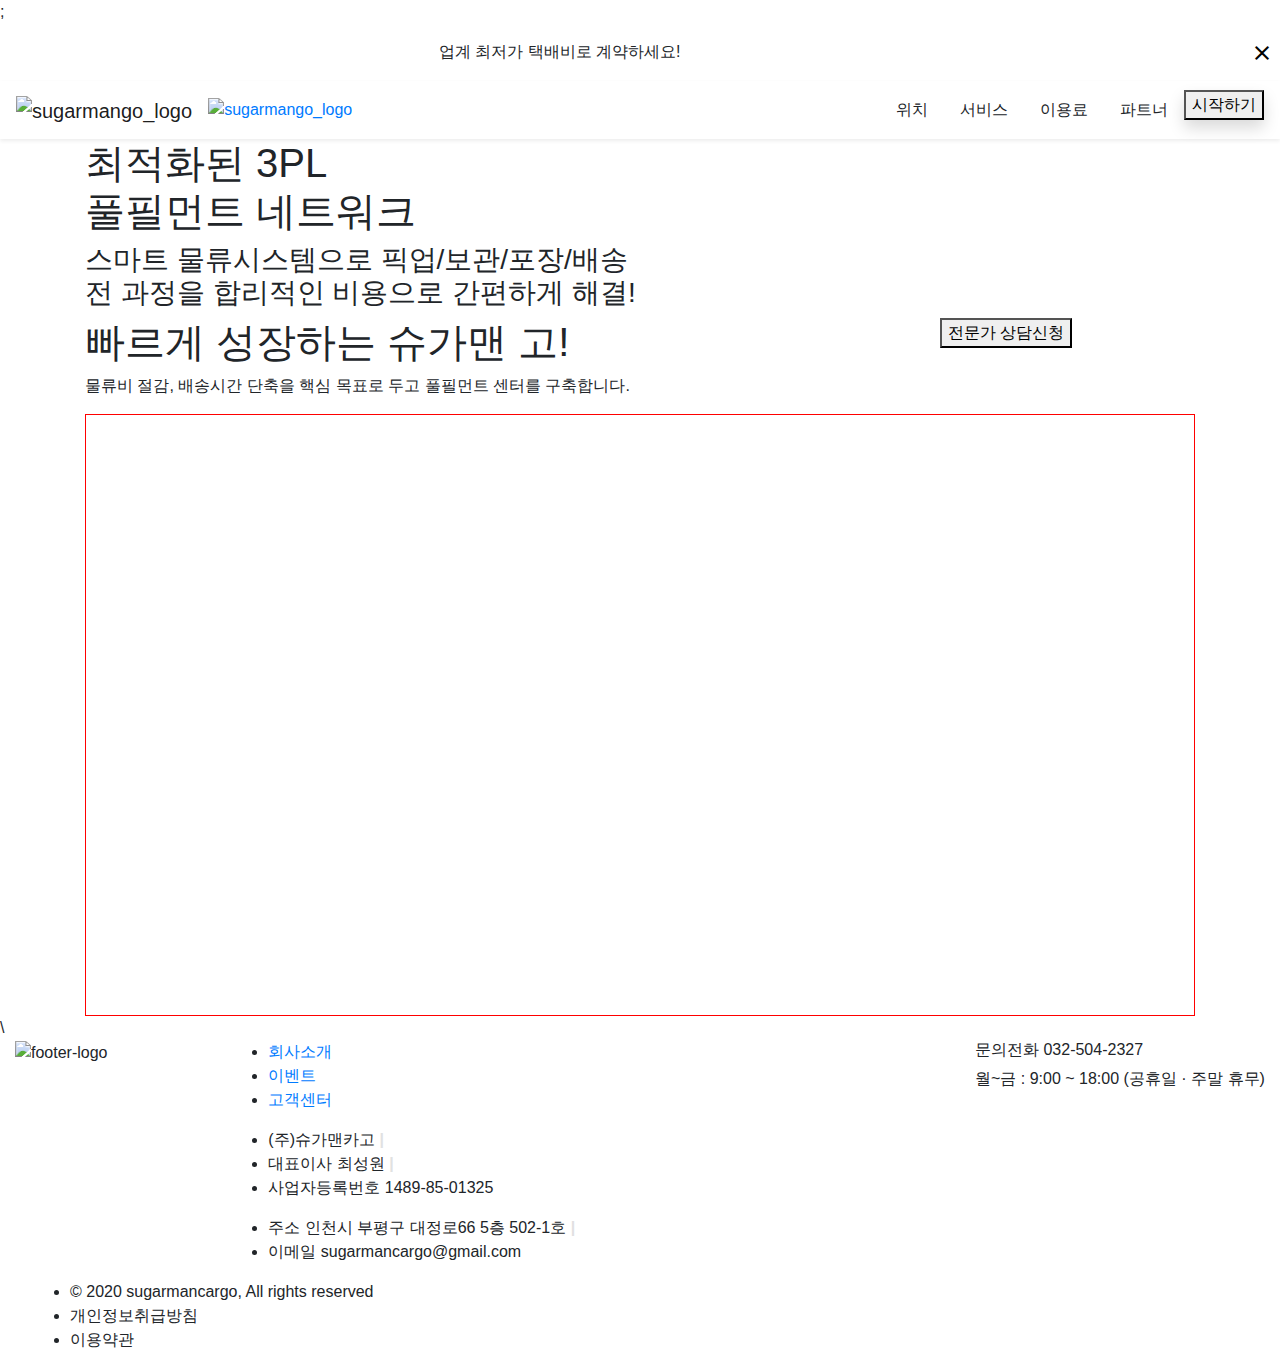
====  location.html @ 25d816b6 "20200820_on" ====
<!DOCTYPE html>
<html lang="ko">

<head>
    <meta charset="UTF-8">
    <meta name="viewport" content="width=device-width, initial-scale=1.0">
    <title>슈가맨 고</title>
    <link rel="stylesheet" href="https://stackpath.bootstrapcdn.com/bootstrap/4.4.1/css/bootstrap.min.css"
        integrity="sha384-Vkoo8x4CGsO3+Hhxv8T/Q5PaXtkKtu6ug5TOeNV6gBiFeWPGFN9MuhOf23Q9Ifjh" crossorigin="anonymous">
    <link href="https://fonts.googleapis.com/icon?family=Material+Icons" rel="stylesheet">
    <link href="https://fonts.googleapis.com/css2?family=Noto+Sans+KR:wght@100;300;400;500;700;900&display=swap"
        rel="stylesheet">

    <script src="https://code.jquery.com/jquery-3.5.1.min.js"
        integrity="sha256-9/aliU8dGd2tb6OSsuzixeV4y/faTqgFtohetphbbj0=" crossorigin="anonymous"></script>;

</head>

<body>
    <!-- 이벤트 띠배너 -->
    <div class="event-banner d-flex pt-3 pb-2">
        <div class="container-fluid">
            <div class="row">
                <div class="flex-fill text-center event-text">
                    <span class="mr-1">업계 최저가 택배비로 계약하세요!</span>
                    <span><a><u style="color: #fff; font-weight: 500;">자세히 알아보기</u></a></span>
                </div>
                <button class="event-banner-btn" style="border-style: none; background: transparent;">
                    <span class="material-icons ml-auto" style="cursor: pointer;">close</span>
                </button>
            </div>
        </div>
    </div>

    <!-- nav -->
    <div class="navbar-wrap  scroll-nav shadow-sm top-nav">
        <nav class="navbar navbar-expand-lg navbar-light pt-2 pb-2">
            <a class="navbar-brand logo-w" href="./index.html"><img src="" alt="sugarmango_logo"></a>
            <a class="scroll-nav logo-r" href="./index.html"><img src="" alt="sugarmango_logo" class="main-logo"></a>

            <button class="navbar-toggler mobile-menu-place toggle-mobile-menu" type="button">
                <span class="navbar-toggler-icon"></span>
            </button>

            <div class="collapse navbar-collapse" id="navbarNav">
                <ul class="nav ml-auto">
                    <li class="nav-item">
                        <a class="nav-link">위치</a>
                    </li>
                    <li class="nav-item">
                        <a class="nav-link">서비스</a>
                    </li>
                    <li class="nav-item">
                        <a class="nav-link">이용료</a>
                    </li>
                    <li class="nav-item">
                        <a class="nav-link">파트너</a>
                    </li>
                    <li class="nav-item">
                        <button type="button" class="nav-bar-btn shadow"
                            onclick="location.href='./visit.html' ">시작하기</button>
                    </li>
                </ul>
            </div>
        </nav>
    </div>



    <!-- 메인배너 -->
    <div class="main-banner-wrap d-flex align-items-center">
        <div class="container main-container">
            <div class="row">
                <div class="col">
                    <div class="text-box">
                        <h1 class="main-banner-subtext">최적화된 3PL<br />풀필먼트 네트워크</h1>
                        <h3 class="main-banner-text">스마트 물류시스템으로 픽업/보관/포장/배송<br /> 전 과정을 합리적인 비용으로 간편하게 해결!</h3>
                    </div>
                </div>
            </div>
        </div>
    </div>

    <section>
        <div class="container">
            <div class="row">
                <div class="col-md-9">
                    <h1>빠르게 성장하는 슈가맨 고!</h1>
                    <p>물류비 절감, 배송시간 단축을 핵심 목표로 두고 풀필먼트 센터를 구축합니다.</p>
                </div>
                <div class="col-md-3">
                    <button>전문가 상담신청</button>
                </div>
                <div class="col-md-12">
                    <div id="map" style="width:100%;height:602px; border: 1px solid red;"></div>
                </div>
            </div>
        </div>
    </section>

    \
    <!-- 푸터 -->
    <section class="content-section bg-footer footer-t footer ">
        <div class="container-fluid main-container">
            <div class="row">
                <div class="col-lg-2">
                    <img class="footer-logo" src="./assets/img/footer_logo.png" alt="footer-logo">
                </div>
                <div class="col-lg-7 footer-con">
                    <ul class="footer-con-1">
                        <li>
                            <span><a href="./about.html">회사소개</a></span>
                        </li>
                        <li>
                            <span><a href="./event.html">이벤트</a></span>
                        </li>
                        <li>
                            <span><a href="./faq.html">고객센터</a></span>
                        </li>
                    </ul>
                    <ul class="footer-con-2">
                        <li>
                            <span>(주)슈가맨카고</span><strong style="color: #e1e1e1"> | </strong>
                        </li>
                        <li>
                            <span>대표이사 </span> 최성원
                            <strong style="color: #e1e1e1"> | </strong>
                        </li>
                        <li>
                            <span>사업자등록번호
                            </span>1489-85-01325
                        </li>
                    </ul>
                    <ul class="footer-con-3">
                        <li>
                            <span>주소
                            </span>인천시 부평구 대정로66 5층 502-1호
                            <strong style="color: #e1e1e1"> | </strong>
                        </li>
                        <li>
                            <span>
                                이메일
                            </span>sugarmancargo@gmail.com
                        </li>
                    </ul>
                </div>

                <div class="col-lg-3">
                    <div class="footer-right">
                        <h6>문의전화 032-504-2327</h6>
                        <p>월~금 : 9:00 ~ 18:00 (공휴일 · 주말 휴무)</p>
                    </div>
                </div>
            </div>
        </div>
        </div>


        <div class="footer-m footer container-fluid p-0">
            <div class="footer-line"></div>
        </div>

        <div class="col-md-12 footer ">
            <div class="container-fluid main-container footer-bottom">
                <ul>
                    <li>© 2020 sugarmancargo, All rights reserved</li>
                    <li>개인정보취급방침</li>
                    <li>이용약관</li>
                </ul>
            </div>
    </section>


    <!-- kakao map -->
    <script type="text/javascript"
        src="//dapi.kakao.com/v2/maps/sdk.js?appkey=95211038176c8b43a1fc3d12e01aed54"></script>

    <script>
        var mapContainer = document.getElementById('map'), // 지도를 표시할 div 
            mapOption = {
                center: new kakao.maps.LatLng(37.52536, 126.84325), // 지도의 중심좌표
                level: 8, // 지도의 확대 레벨
                mapTypeId: kakao.maps.MapTypeId.ROADMAP // 지도종류
            };

        // 지도를 생성한다 
        var map = new kakao.maps.Map(mapContainer, mapOption);

        // 마우스 휠과 모바일 터치를 이용한 지도 확대, 축소를 막는다
        map.setZoomable(false);

        // 지도에 확대 축소 컨트롤을 생성한다
        var zoomControl = new kakao.maps.ZoomControl();

        // 지도의 우측에 확대 축소 컨트롤을 추가한다
        map.addControl(zoomControl, kakao.maps.ControlPosition.RIGHT);

        // 마커를 표시할 위치와 title 객체 배열입니다 
        var positions = [
            {
                title: '부천 상동점 1호점',
                latlng: new kakao.maps.LatLng(37.5077606, 126.7500733)
            },
            {
                title: '부천 상동점 2호점',
                latlng: new kakao.maps.LatLng(37.5074377, 126.7530217)
            },
            {
                title: '인천 갈산점 4호점',
                latlng: new kakao.maps.LatLng(37.5171565, 126.7220364)
            },
            {
                title: '부천 신중동점 5호점',
                latlng: new kakao.maps.LatLng(37.5015499, 126.773108)
            },
            {
                title: '부천 송내점 6호점',
                latlng: new kakao.maps.LatLng(37.4893739, 126.7518249)
            },
            {
                title: '서울 역삼역점 7호점',
                latlng: new kakao.maps.LatLng(37.4769454, 127.0457478)
            },
            {
                title: '인천 부평점 8호점',
                latlng: new kakao.maps.LatLng(37.4939399999999, 126.7257229)
            },
            {
                title: '서울 가산디지털단지점 9호점',
                latlng: new kakao.maps.LatLng(37.4793464, 126.8768097)
            },
            {
                title: '안양 범계점 10호점',
                latlng: new kakao.maps.LatLng(37.3922613, 126.9565033)
            },
            {
                title: '인천 계산점 11호점',
                latlng: new kakao.maps.LatLng(37.5351655, 126.7368001)
            },
            {
                title: '안산 중앙역점 12호점',
                latlng: new kakao.maps.LatLng(37.3188958, 126.8348793)
            },
            {
                title: '서울 군자역점 13호점',
                latlng: new kakao.maps.LatLng(37.5573745, 127.0775832)
            }
        ];

        // 마커 이미지의 이미지 주소입니다
        var imageSrc = "https://t1.daumcdn.net/localimg/localimages/07/mapapidoc/markerStar.png";

        for (var i = 0; i < positions.length; i++) {

            // 마커 이미지의 이미지 크기 입니다
            var imageSize = new kakao.maps.Size(24, 35);
            // 마커 이미지를 생성합니다    
            var markerImage = new kakao.maps.MarkerImage(imageSrc, imageSize);
            // 마커를 생성합니다
            var marker = new kakao.maps.Marker({
                map: map, // 마커를 표시할 지도
                position: positions[i].latlng, // 마커를 표시할 위치
                title: positions[i].title, // 마커의 타이틀, 마커에 마우스를 올리면 타이틀이 표시됩니다
                image: markerImage // 마커 이미지 
            });
        }

    </script>



</body>

</html>
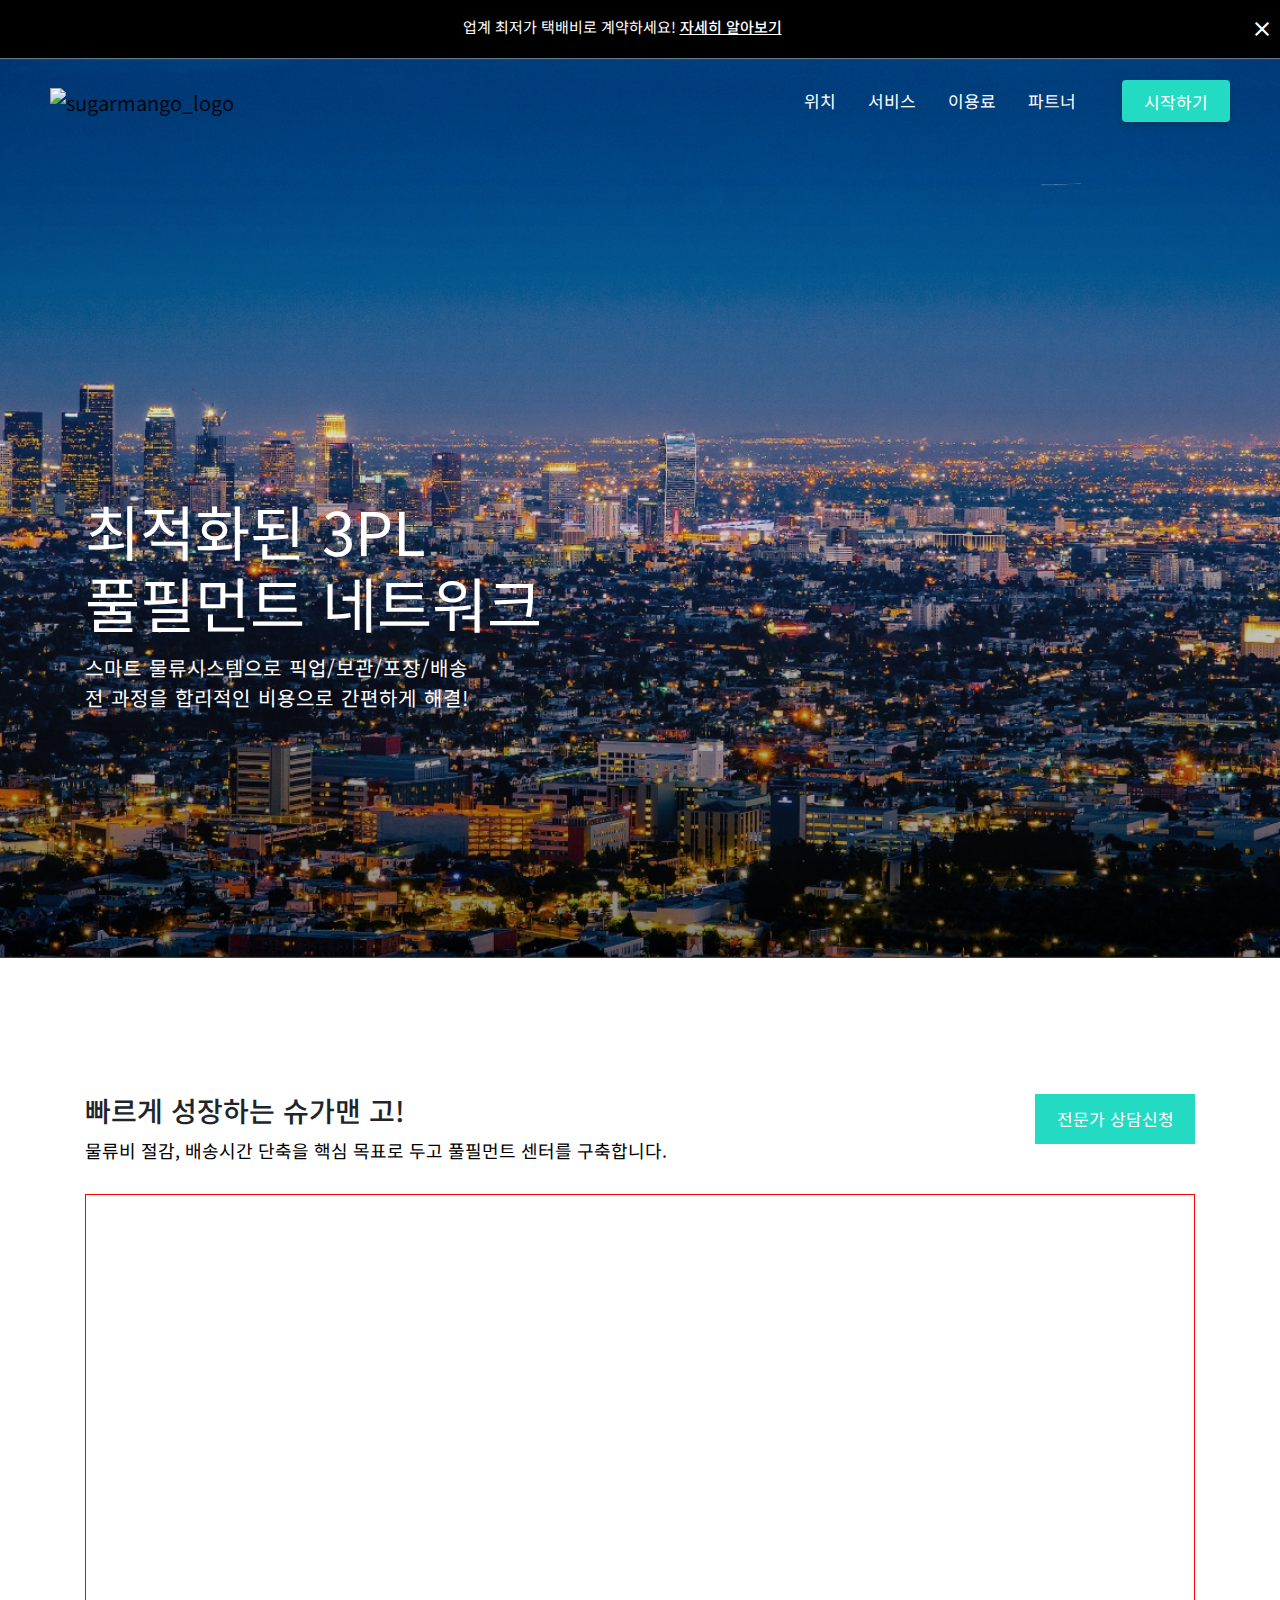
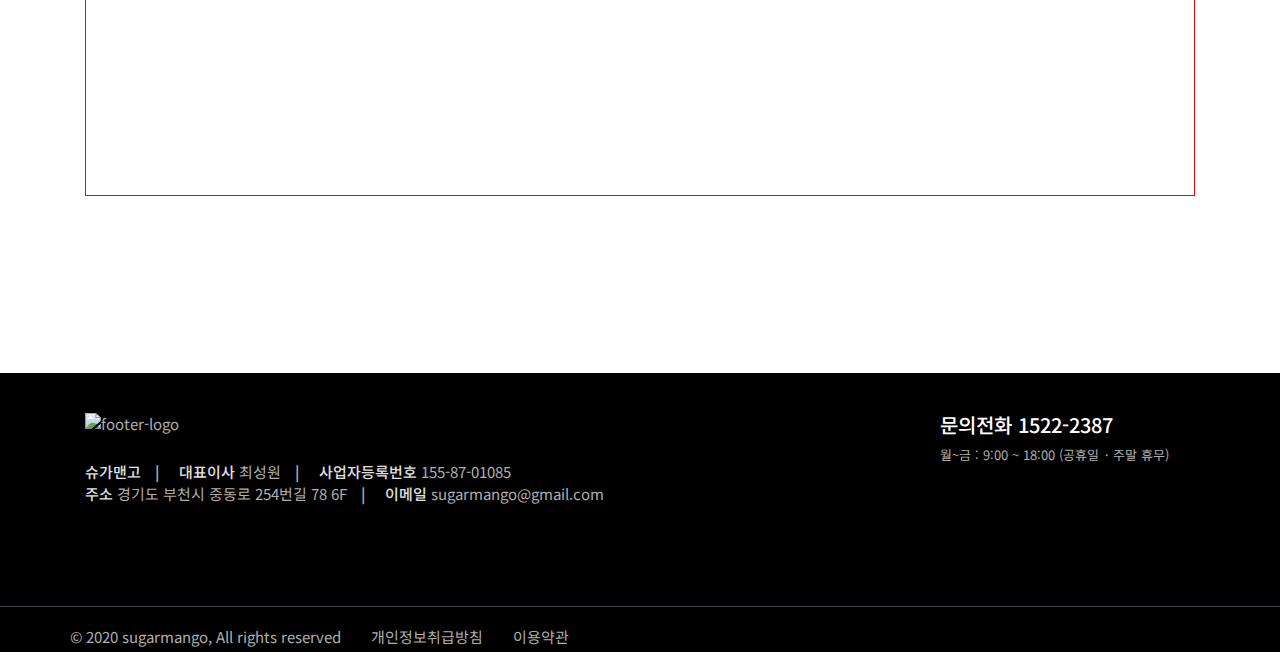
==== commit be9dc1ec: "20200821_on" ====
--- a/ location.html
+++ b/ location.html
@@ -10,9 +10,11 @@
     <link href="https://fonts.googleapis.com/icon?family=Material+Icons" rel="stylesheet">
     <link href="https://fonts.googleapis.com/css2?family=Noto+Sans+KR:wght@100;300;400;500;700;900&display=swap"
         rel="stylesheet">
+    <link rel="stylesheet" href="./assets/css/style.css">
+    <link rel="stylesheet" href="./assets/css/media.css">
 
     <script src="https://code.jquery.com/jquery-3.5.1.min.js"
-        integrity="sha256-9/aliU8dGd2tb6OSsuzixeV4y/faTqgFtohetphbbj0=" crossorigin="anonymous"></script>;
+        integrity="sha256-9/aliU8dGd2tb6OSsuzixeV4y/faTqgFtohetphbbj0=" crossorigin="anonymous"></script>
 
 </head>
 
@@ -22,11 +24,11 @@
         <div class="container-fluid">
             <div class="row">
                 <div class="flex-fill text-center event-text">
-                    <span class="mr-1">업계 최저가 택배비로 계약하세요!</span>
+                    <span>업계 최저가 택배비로 계약하세요!</span>
                     <span><a><u style="color: #fff; font-weight: 500;">자세히 알아보기</u></a></span>
                 </div>
                 <button class="event-banner-btn" style="border-style: none; background: transparent;">
-                    <span class="material-icons ml-auto" style="cursor: pointer;">close</span>
+                    <span class="material-icons ml-auto" style="cursor: pointer; color: #fff;">close</span>
                 </button>
             </div>
         </div>
@@ -36,7 +38,7 @@
     <div class="navbar-wrap  scroll-nav shadow-sm top-nav">
         <nav class="navbar navbar-expand-lg navbar-light pt-2 pb-2">
             <a class="navbar-brand logo-w" href="./index.html"><img src="" alt="sugarmango_logo"></a>
-            <a class="scroll-nav logo-r" href="./index.html"><img src="" alt="sugarmango_logo" class="main-logo"></a>
+            <!-- <a class="scroll-nav logo-r" href="./index.html"><img src="" alt="sugarmango_logo" class="main-logo"></a> -->
 
             <button class="navbar-toggler mobile-menu-place toggle-mobile-menu" type="button">
                 <span class="navbar-toggler-icon"></span>
@@ -45,20 +47,19 @@
             <div class="collapse navbar-collapse" id="navbarNav">
                 <ul class="nav ml-auto">
                     <li class="nav-item">
-                        <a class="nav-link">위치</a>
-                    </li>
-                    <li class="nav-item">
-                        <a class="nav-link">서비스</a>
-                    </li>
-                    <li class="nav-item">
-                        <a class="nav-link">이용료</a>
-                    </li>
-                    <li class="nav-item">
-                        <a class="nav-link">파트너</a>
-                    </li>
-                    <li class="nav-item">
-                        <button type="button" class="nav-bar-btn shadow"
-                            onclick="location.href='./visit.html' ">시작하기</button>
+                        <a class="nav-link" style="color:#fff;">위치</a>
+                    </li>
+                    <li class="nav-item">
+                        <a class="nav-link" style="color:#fff;">서비스</a>
+                    </li>
+                    <li class="nav-item">
+                        <a class="nav-link" style="color:#fff;">이용료</a>
+                    </li>
+                    <li class="nav-item">
+                        <a class="nav-link" style="color:#fff;">파트너</a>
+                    </li>
+                    <li class="nav-item">
+                        <button type="button" class="nav-bar-btn" onclick="location.href='./visit.html' ">시작하기</button>
                     </li>
                 </ul>
             </div>
@@ -68,27 +69,27 @@
 
 
     <!-- 메인배너 -->
-    <div class="main-banner-wrap d-flex align-items-center">
+    <div class="main-banner-wrap location-banner-wrap d-flex align-items-center">
         <div class="container main-container">
             <div class="row">
                 <div class="col">
-                    <div class="text-box">
-                        <h1 class="main-banner-subtext">최적화된 3PL<br />풀필먼트 네트워크</h1>
-                        <h3 class="main-banner-text">스마트 물류시스템으로 픽업/보관/포장/배송<br /> 전 과정을 합리적인 비용으로 간편하게 해결!</h3>
+                    <div class="text-box location-text-box">
+                        <h1 class="location-banner-subtext">최적화된 3PL<br />풀필먼트 네트워크</h1>
+                        <h3 class="location-banner-text">스마트 물류시스템으로 픽업/보관/포장/배송<br /> 전 과정을 합리적인 비용으로 간편하게 해결!</h3>
                     </div>
                 </div>
             </div>
         </div>
     </div>
 
-    <section>
+    <section class="location-con">
         <div class="container">
             <div class="row">
-                <div class="col-md-9">
+                <div class="col-md-9 location-con-text">
                     <h1>빠르게 성장하는 슈가맨 고!</h1>
                     <p>물류비 절감, 배송시간 단축을 핵심 목표로 두고 풀필먼트 센터를 구축합니다.</p>
                 </div>
-                <div class="col-md-3">
+                <div class="col-md-3 location-con-btn">
                     <button>전문가 상담신청</button>
                 </div>
                 <div class="col-md-12">
@@ -98,56 +99,51 @@
         </div>
     </section>
 
-    \
+
     <!-- 푸터 -->
     <section class="content-section bg-footer footer-t footer ">
-        <div class="container-fluid main-container">
-            <div class="row">
-                <div class="col-lg-2">
-                    <img class="footer-logo" src="./assets/img/footer_logo.png" alt="footer-logo">
-                </div>
-                <div class="col-lg-7 footer-con">
-                    <ul class="footer-con-1">
-                        <li>
-                            <span><a href="./about.html">회사소개</a></span>
-                        </li>
-                        <li>
-                            <span><a href="./event.html">이벤트</a></span>
-                        </li>
-                        <li>
-                            <span><a href="./faq.html">고객센터</a></span>
-                        </li>
-                    </ul>
-                    <ul class="footer-con-2">
-                        <li>
-                            <span>(주)슈가맨카고</span><strong style="color: #e1e1e1"> | </strong>
-                        </li>
-                        <li>
-                            <span>대표이사 </span> 최성원
-                            <strong style="color: #e1e1e1"> | </strong>
-                        </li>
-                        <li>
-                            <span>사업자등록번호
-                            </span>1489-85-01325
-                        </li>
-                    </ul>
-                    <ul class="footer-con-3">
-                        <li>
-                            <span>주소
-                            </span>인천시 부평구 대정로66 5층 502-1호
-                            <strong style="color: #e1e1e1"> | </strong>
-                        </li>
-                        <li>
-                            <span>
-                                이메일
-                            </span>sugarmancargo@gmail.com
-                        </li>
-                    </ul>
+        <div class="container main-container">
+            <div class="row">
+                <div class="col-lg-9">
+                    <div class="row">
+                        <div class="col-12"><img class="footer-logo" src="./assets/img/footer_logo.png"
+                                alt="footer-logo"></div>
+                        <div class="col-12">
+                            <ul class="footer-con-2">
+                                <li>
+                                    <span>슈가맨고</span><strong class="line-1" style="color: #AEAEAE; margin-right: 20px;">
+                                        | </strong>
+                                </li>
+                                <li>
+                                    <span>대표이사 </span> 최성원
+                                    <strong class="line-2" style="color: #AEAEAE; margin-right: 20px;"> | </strong>
+                                </li>
+                                <li>
+                                    <span>사업자등록번호
+                                    </span>155-87-01085
+                                </li>
+                            </ul>
+                        </div>
+                        <div class="col-12">
+                            <ul class="footer-con-3">
+                                <li>
+                                    <span>주소
+                                    </span>경기도 부천시 중동로 254번길 78 6F
+                                    <strong class="line-3" style="color: #AEAEAE; margin-right: 20px;"> | </strong>
+                                </li>
+                                <li>
+                                    <span>
+                                        이메일
+                                    </span>sugarmango@gmail.com
+                                </li>
+                            </ul>
+                        </div>
+                    </div>
                 </div>
 
                 <div class="col-lg-3">
                     <div class="footer-right">
-                        <h6>문의전화 032-504-2327</h6>
+                        <h6 style="font-size:20px; color:#fff;">문의전화 1522-2387</h6>
                         <p>월~금 : 9:00 ~ 18:00 (공휴일 · 주말 휴무)</p>
                     </div>
                 </div>
@@ -161,14 +157,15 @@
         </div>
 
         <div class="col-md-12 footer ">
-            <div class="container-fluid main-container footer-bottom">
+            <div class="container main-container footer-bottom">
                 <ul>
-                    <li>© 2020 sugarmancargo, All rights reserved</li>
+                    <li>© 2020 sugarmango, All rights reserved</li>
                     <li>개인정보취급방침</li>
                     <li>이용약관</li>
                 </ul>
             </div>
     </section>
+
 
 
     <!-- kakao map -->
--- a/assets/css/style.css
+++ b/assets/css/style.css
@@ -0,0 +1,580 @@
+@import url('https://fonts.googleapis.com/css2?family=Noto+Sans+KR:wght@100;300;400;500;700;900&family=Poppins:wght@200;300;400;500;600;700;800;900&display=swap');
+
+body {
+  font-family: 'Noto Sans KR', sans-serif;
+}
+
+body *{
+  word-break: keep-all !important;
+}
+
+*:focus {
+  outline: none !important
+}
+
+a:hover {
+  text-decoration: none;
+}
+
+button:focus {
+  outline: 0;
+  box-shadow: none;
+}
+
+ul {
+  list-style: none;
+}
+
+.main-logo{
+  width: 120px !important;
+  height: 50px;
+}
+
+
+/* 메인페이지 메인배너 */
+.main-banner-wrap {
+  background-image: url(../img/main_banner_shadow.jpg);
+  background-repeat: no-repeat;
+  background-position: center;
+  background-size: cover;
+  height: 100vh;
+  margin-top: -85px;
+}
+
+/* 탑 띠배너 */
+.event-banner {
+  background-color: #000000;
+  color: #fff;
+  cursor: pointer;
+  font-size: 15px;
+  z-index: 999;
+  height: 60px;
+  font-weight: 400;
+}
+
+/* nav */
+.navbar-wrap {
+  background: transparent;
+}
+ .navbar{
+  padding: 20px 50px !important;
+ }
+
+ .navbar .nav-item .nav-link{
+   font-size: 17px;
+ }
+
+ .nav-item .nav-bar-btn{
+   width: 108px;
+   height: 42px;
+   background: #23DBC2;
+   border-style: none;
+   color: #fff;
+   border-radius: 4px;
+   box-shadow: 0px 3px 6px #00000029;
+   font-size: 17px;
+   margin-left: 30px;
+ }
+
+ .main-nav-btn{
+   width: 108px;
+   height: 42px;
+   background: #23DBC2;
+   border-radius: 4px;
+   border-style: none;
+   box-shadow: 0px 3px 6px #00000029;
+   color: #fff;
+   font-size: 17px;
+   margin-left: 20px;
+ }
+
+ /* 메인 베너 */
+ .main-banner-subtext{
+   font-size: 25px;
+   font-weight: 400;
+ }
+
+ .main-banner-text{
+   font-size: 50px;
+   font-weight: 500;
+ }
+
+ .main-banner-btn{
+   width: 144px;
+   height: 50px;
+   border-radius: 2px;
+   background: #23DBC2;
+   color: #fff;
+   border-style: none;
+   text-align: center;
+   font-size: 17px;
+   margin-top: 30px;
+ }
+ 
+ .main-process-sec{
+   padding-top: 130px;
+ }
+
+ .main-process-sec p {
+   text-align: center;
+   font-size: 20px;
+   color: #bdbdbd;
+ }
+
+ .main-process-sec h3{
+   text-align: center;
+   font-size: 28px;
+   color: #000;
+   margin-bottom: 50px;
+ }
+
+ .main-process-sec .process-text{
+   text-align: center;
+ }
+
+ .main-process-sec .process-text .number{
+   font-size: 14px;
+   color: #fff;
+   width: 24px;
+   height: 24px;
+   background: #000;
+   border-radius: 50%;
+   margin: 0 auto;
+   display: inline-block;
+   position: relative;
+   top: -3px;
+ }
+
+ .main-process-sec .process-text .process-subject{
+   text-align: center;
+   margin-top: 20px;
+ }
+
+ .main-process-sec .process-text span{
+   display: inline-block;
+   font-size: 20px;
+   margin-left: 5px;
+ }
+
+ .main-process-sec .process-text p{
+   font-size: 17px;
+   color: #333;
+   margin-top: 5px;
+   margin-bottom: 170px;
+ }
+
+ .main-process-sec .process-text img{
+   max-width: 210px;
+   width: 100%;
+ }
+
+ .main-img-sec .main-img img{
+  box-shadow: -10px 10px #00000029;
+  max-width: 665px;
+  width: 100%;
+ }
+
+ .main-img-sec .main-img{
+   padding-bottom: 30px;
+ }
+
+ .main-img-sec .main-text{
+  padding-left: 50px;
+  font-size: 32px;
+  display: flex;
+  flex-direction: column;
+  justify-content: center;
+ }
+
+ .main-img-sec .main-text span{
+   font-weight: bold;
+ }
+
+ .main-img-sec .main-text .main-text-con{
+   z-index: 99;
+ }
+
+ .main-img-sec .main-text img{
+   width: 106px;
+   height: 95px;
+   position: absolute;
+   top: 80px;
+   right: 60px;
+   z-index: 9;
+ }
+
+ .main-btn-sec{
+   padding-top: 140px;
+   margin-bottom: 100px;
+ }
+
+ .main-btn-sec .main-text{
+  display: flex;
+  flex-direction: column;
+  justify-content: center;
+  font-size: 28px;
+  padding-bottom: 50px;
+ }
+
+ .main-btn-sec .main-text-con p{
+   font-size: 20px;
+  font-weight: 00;
+  margin-top: 15px;
+ }
+
+ .main-btn-sec .main-text button{
+   width: 160px;
+   height: 50px;
+   background: #23DBC2;
+   color: #fff;
+   border-style: none;
+   margin-top: 20px;
+   font-size: 17px;
+ }
+
+ .main-btn-sec img{
+   width: 100%;
+   max-width: 523px;
+ }
+
+ /* footer */
+
+.footer{
+  background-color: #000;
+  color: #AEAEAE;
+  font-weight: 400;
+  font-size: 15px;
+  word-break: keep-all;
+}
+
+.footer-t{
+  padding-top: 40px;
+}
+
+.footer a:hover{
+  text-decoration-line: none;
+}
+
+.footer .footer-logo{
+  width: 130px;
+  margin-bottom: 25px;
+}
+
+.footer .footer-con-2 span{
+  font-size: 15px;
+  font-weight: 500;
+  color: #E1E1E1;
+}
+
+.footer .footer-con-3 span{
+  font-size: 15px;
+  font-weight: 500;
+  color: #E1E1E1;
+}
+
+.footer .footer-con-3{
+  margin-bottom: 123px;
+}
+
+.footer-con-2 strong{
+  margin-left: 10px;
+}
+
+.footer-con-3 strong{
+  margin-left: 10px;
+}
+
+
+.footer .footer-con-3 li:nth-child(2){
+  margin-right: 0;
+}
+
+.footer .footer-right h6{
+  font-size: 1.25rem;
+}
+
+.footer .footer-right p{
+  font-size: 0.8125rem;
+}
+
+.footer-m .footer-line {
+  height: 10px;
+  border-top: 1px solid #40454E;
+  width: 100% !important;
+
+}
+
+.footer ul li {
+  float: left;
+}
+
+.footer ul{
+  padding-left: 0 !important;
+}
+
+
+.footer .footer-bottom{
+  bottom: 0;
+  margin: 0 auto !important;
+  padding: 10px 0 10px 0 !important;
+}
+
+.footer .footer-bottom-text{
+  display: inline-block;
+  padding: 0 !important;
+  margin-top: 10px;
+
+}
+
+
+.footer .footer-bottom ul li{
+  margin-right: 30px;
+}
+
+.footer .col-md-6{
+  font-size: 0.8125rem;
+}
+
+.main-kakao-map{
+  padding: 0px !important;
+}
+
+
+/* 서비스 페이지 */
+.service-wrap1 {
+  padding-bottom: 180px;
+}
+
+.service-banner {
+  max-width: 570px;
+  max-height: 100%;
+}
+
+.ft-50 {
+  font-size: 50px;
+  margin-bottom: 15px;
+}
+
+.ft-50 .mint-txt {
+  color: #23DBC2;
+}
+
+.s-mainbox {
+  width: 100%;
+  margin: 110px auto;
+}
+
+.service-maintxt {
+  font-size: 20px;
+}
+
+.service-wrap2 {
+  text-align: center;
+  padding-bottom: 200px;
+}
+
+.service-wrap2 .process-eng {
+  font-size: 20px;
+  color: #BDBDBD;
+  margin-bottom: 5px;
+}
+
+.service-wrap2 .process-kor {
+  font-size: 28px;
+  margin-bottom: 0;
+  font-weight: 500;
+}
+
+.step-line {
+  width: 70%;
+  height: 0px;
+  border: 1px dashed #E1E1E1;
+  margin: 0 auto;
+  position: relative;
+  top: 118px;
+}
+
+.step-circle {
+  width: 110px;
+  height: 110px;
+  border: 1.5px solid #E1E1E1;
+  background-color: #ffffff;
+  border-radius: 50%;
+  font-size: 30px;
+  font-weight: 600;
+  font-family: 'Poppins', sans-serif;
+  padding: 32px 0px;
+  margin: 60px auto 20px;
+}
+
+.mint-span {
+  font-family: 'Poppins', sans-serif;
+  color: #23DBC2;
+  font-size: 20px;
+  font-weight: 600;
+}
+
+.step-txt {
+  margin-top: 7px;
+  font-size: 18px;
+  font-weight: 500;
+  margin-bottom: 0;
+}
+
+.service-wrap3 {
+  margin-bottom: 224px;
+}
+
+.service3-img {
+  background: url('../img/sugarmanwork@2x.jpg');
+  width: 665px;
+  height: 430px;
+  background-repeat: no-repeat;
+  background-size: cover;
+  max-width: 665px;
+  max-height: 430px;
+  position: relative;
+  bottom: 20px;
+  left: 20px;
+}
+
+.img-shadow {
+  width: 665px;
+  height: 430px;
+  background-color: #EEEEEE;
+}
+
+.service-wrap3 h3 {
+  margin-top: 120px;
+  font-size: 32px;
+  line-height: 50px;
+  position: relative;
+  z-index: 1;
+}
+
+.service-wrap3 span {
+  font-weight: 600;
+}
+
+.service-wrap3 img {
+  max-width: 106px;
+  max-height: 95px;
+  position: absolute;
+  right: 0;
+  top: 16%;
+  z-index: 0;
+}
+
+/* 이용료 페이지 */
+.price-wrap1 {
+  padding-bottom: 130px;
+}
+
+.p-mainbox {
+  width: 100%;
+  margin: 110px auto;
+}
+
+.p-mainbox .ft-50 {
+  margin-bottom: 15px;
+}
+
+.price-maintxt {
+  font-size: 20px;
+}
+
+.img-shadow1 {
+  width: 644px;
+  height: 450px;
+  background-color: #EEEEEE;
+}
+
+.price-img {
+  background: url('../img/banner-1@2x.jpg');
+  width: 644px;
+  height: 450px;
+  background-repeat: no-repeat;
+  background-size: cover;
+  max-width: 644px;
+  max-height: 450px;
+  position: relative;
+  bottom: 20px;
+  right: 20px;
+}
+
+.price-wrap2 {
+  padding-bottom: 145px;
+}
+
+.profile-area img {
+  width: 60px;
+  height: 60px;
+  border-radius: 50%;
+  margin-right: 15px;
+  opacity: 0.5;
+  margin-bottom: 25px;
+}
+
+.active {
+  border: 2px solid #23DBC2;
+  opacity: 1 !important;
+}
+
+.price-wrap2 .review-area {
+  font-size: 18px;
+}
+
+/* location.html */
+.location-banner-wrap{
+  background-image: url(../img/main_banner2.jpg);
+}
+
+.location-banner-subtext{
+  font-size: 60px;
+  color: #fff;
+  margin-bottom: 15px;
+  font-weight: 400;
+}
+
+.location-banner-text{
+  font-size: 20px;
+  color: #fff;
+  line-height: 30px;
+  font-weight: 400;
+  letter-spacing: 1px;
+}
+
+.location-text-box{
+  padding-top: 200px;
+}
+
+.location-con{
+  padding-top: 136px;
+  padding-bottom: 177px;
+}
+
+.location-con-text h1{
+  font-size: 28px;
+  margin-bottom: 10px;
+}
+
+.location-con-text p{
+  font-size: 18px;
+  color: #000;
+  font-weight: 400;
+  margin-bottom: 30px;
+}
+
+.location-con-btn{
+  text-align: right;
+}
+
+.location-con-btn button{
+  width: 160px;
+  height: 50px;
+  background: #23DBC2;
+  border-style: none;
+  color: #fff;
+  font-size: 17px;
+}
+
--- a/assets/css/media.css
+++ b/assets/css/media.css
@@ -0,0 +1,81 @@
+@media (max-width:767px) and (min-width:421px){
+    .main-process-sec .process-text{
+        max-width: 50%;
+    }
+}
+
+@media (max-width:991px){
+    .footer .footer-con-3 {
+        padding-bottom: 30px;
+        margin-bottom: 50px;
+    }
+    .footer-right{
+        padding-bottom: 50px;
+    }
+}
+
+@media (max-width:767px){
+    .line-3{
+        display: none;
+    }
+    .footer .footer-con-3 li:nth-child(1){
+        margin-right: 40px;
+    }
+}
+
+@media (max-width:562px){
+    .footer .footer-bottom ul li {
+        display: block;
+        float: none;
+    }
+}
+
+@media(max-width:457px){
+    .line-1{
+        display: none;
+    }
+    .line-2{
+        display: none;
+    }
+    .footer ul li{
+        float: none;
+    }
+    .navbar-light .navbar-brand{
+        max-width: 50%;
+    }
+}
+
+
+@media (max-width:767px){
+    .location-con-btn button {
+        margin-bottom: 15px;
+    }
+    .location-con-btn{
+        text-align: left;
+    }
+}
+
+@media (max-width:418px){
+    .location-banner-subtext{
+        font-size: 45px;
+    }
+    .location-banner-text{
+        font-size: 18px;
+    }
+}
+
+@media (max-width:350px){
+    .location-banner-subtext{
+        font-size: 45px;
+    }
+    .location-banner-text{
+        font-size: 15px;
+    }
+    .event-banner{
+        font-size: 13px;
+    }
+
+    .event-banner button span{
+        font-size: 13px;
+    }
+}